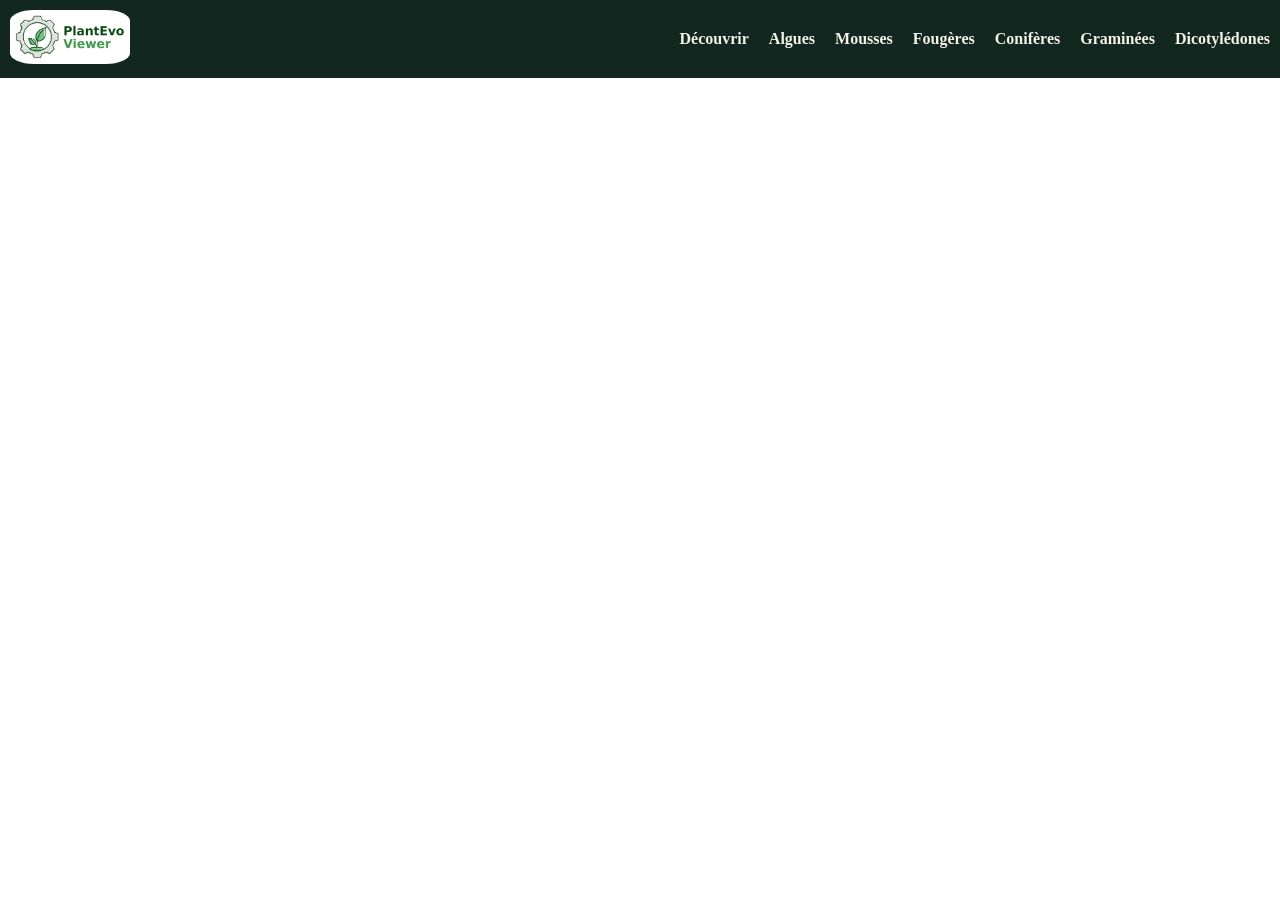
==== algues.html @ eb06ad5e "création d'un fichier image avec toutes les images des groupes (appareil végétatif, cycle de vie et " ====
<!DOCTYPE html>
<html lang="fr">
<head>
    <meta charset="UTF-8">
    <meta name="viewport" content="width=device-width, initial-scale=1.0">
    <link rel="stylesheet" href="style.css">
    <title>Les Algues</title>
</head>
<body>
    <header class="NavBar">
        <a href="#accueil" class="logoEvo">
    <img src="./image/PlantEvoViewer_horizontal.png" alt="PlantEvo Viewer, accueil">
  </a>

  <nav>
    <a href="#Découvrir">Découvrir</a>
    <a href="#Algues">Algues</a>
    <a href="#Mousses">Mousses</a>
    <a href="#Fougères">Fougères</a>
    <a href="#Conifères">Conifères</a>
    <a href="#Graminées">Graminées</a>
    <a href="#Dicotylédones">Dicotylédones</a>
    
  </nav>
    </header>
<main class="fiche-algue">
    <section>
        
    </section>

</main>
    
</body>
</html>
---- style.css ----
.NavBar {
  display: flex;
  justify-content: space-between;
  align-items: center;
  padding: 10px 10px;
  background-color: #12271F;
  position:sticky;
  top: 0;
  z-index: 10;
}

nav {
  display: flex;
  gap: 20px;
}
.logoEvo img {
    width: 120px;
    height: auto;
    border-radius: 20%;
}
.image-accueil {
  min-height: 80vh;
  background-image: url(./image/GREEN.jpg);
  background-size: cover;
  background-position: center;
  display: flex;
flex-direction: column;
justify-content: center;
align-items: flex-start;
padding: 40px 7%;
}
.surtitre {
    color: #AAD851;
    text-transform: uppercase;
}
.titre {
    color: white;
    font-size: 3rem;
    max-width: 900px;
}
.textintro {
    color: white;
    text-transform: uppercase;
    max-width: 550px;
    line-height: 1.5;
}
.bouton {
  display: inline-block;
  margin-top: 24px;
  padding: 12px 20px;
  border-radius: 30px;
  background-color: #A5D244;
  color: #101510;
  font-weight: bold;
  text-decoration: none;
}

* {
  box-sizing: border-box;
}

body {
  margin: 0;
}
nav a {
  color: #F4F1E8;
  font-weight: bold;
  text-decoration: none;
  transition: 0.2s;
}
nav a:hover {
    text-decoration: underline;
    color: #A5D244;
}
#DECOUVRIR {
    scroll-margin-top: 80px;
}
.entete-decouverte {
    display: flex;
    justify-content: space-between;
    align-items: flex-start;
    gap: 40px;
}
.explication {
    max-width: 320px;
}
.grille-cartes {
  display: grid;
  grid-template-columns: repeat(3, minmax(0, 1fr));
  gap: 28px;
  margin-top: 32px;
}
.carte img {
    display: block;
    width: 100%;
    height: 175px;
    object-fit: cover;
}
.carte {
  position: relative;
}

.infos-carte {
  position: absolute;
  inset: 0;
  padding: 12px;
  display: flex;
  flex-direction: column;
  justify-content: flex-end;
  align-items: flex-start;
}
.infos-carte p {
  margin: 0;
  padding: 5px 8px;
  border-radius: 8px;
  background-color: #A5D244;
  color: #10251E;
  font-size: 11px;
  font-weight: bold;
}

.infos-carte h3 {
  margin: 0;
  color: white;
  font-size: 14px;
  font-style: italic;
}

.infos-carte a {
  align-self: flex-end;
  padding: 5px 12px;
  border-radius: 20px;
  background-color: #A5D244;
  color: #10251E;
  text-decoration: none;
}
.decouvrir {
  min-height: 100vh;
  padding: 32px 7%;
  background-color: #10251E;
  color: #F4F1E8;
}
.icone-etape {
    width: 48px;
    height: 48px;
    object-fit: contain;
}
.vue-ensemble {
  min-height: 100vh;
  padding: 24px 32px;
  background-color: #369B72;
  color: white;
}
.frise {
  display: grid;
  grid-template-columns: repeat(5, minmax(0, 1fr));
  gap: 12px;
  margin-top: 44px;
}
.etape {
  padding: 12px;
  border-radius: 8px;
  background-color: #E8E8E8;
  color: #10251E;
}
.etape {
  text-align: center;
}

.icone-etape {
  display: block;
  width: 32px;
  height: 32px;
  margin: 0 auto 8px;
}

.etape h4 {
  margin: 6px 0;
}

.etape p {
  font-size: 12px;
  line-height: 1.3;
}
.entete-frise h2 {
  margin: 0 0 24px;
  font-size: 18px;
  text-transform: uppercase;
}

.entete-frise h3 {
  margin: 0 0 12px;
  font-size: 20px;
  font-style: italic;
}

.note-frise {
  max-width: 480px;
  margin: 0;
  font-size: 11px;
  font-style: italic;
}
@media (max-width: 700px) {
  .frise {
    grid-template-columns: repeat(2, minmax(0, 1fr));
  }
}

@media (max-width: 420px) {
  .frise {
    grid-template-columns: 1fr;
  }

  .vue-ensemble {
    padding: 20px;
  }
}
.vue-densemble {
    background-color: #369B72;
}
.vue-ensemble {
  min-height: 100vh;
  padding: 24px 32px 100px;
  background-color: #369B72;
}
.reproduction {
  min-height: 100vh;
  padding: 24px 32px 72px;
  background-color: #369B72;
  color: white;
}

.cartes-reproduction {
  display: grid;
  grid-template-columns: repeat(2, minmax(0, 1fr));
  gap: 16px;
  margin: 28px auto 0;
  max-width: 1000px;
}

.carte-reproduction {
  min-height: 230px;
  padding: 24px;
  border-radius: 18px;
  background-color: #193A2D;
}
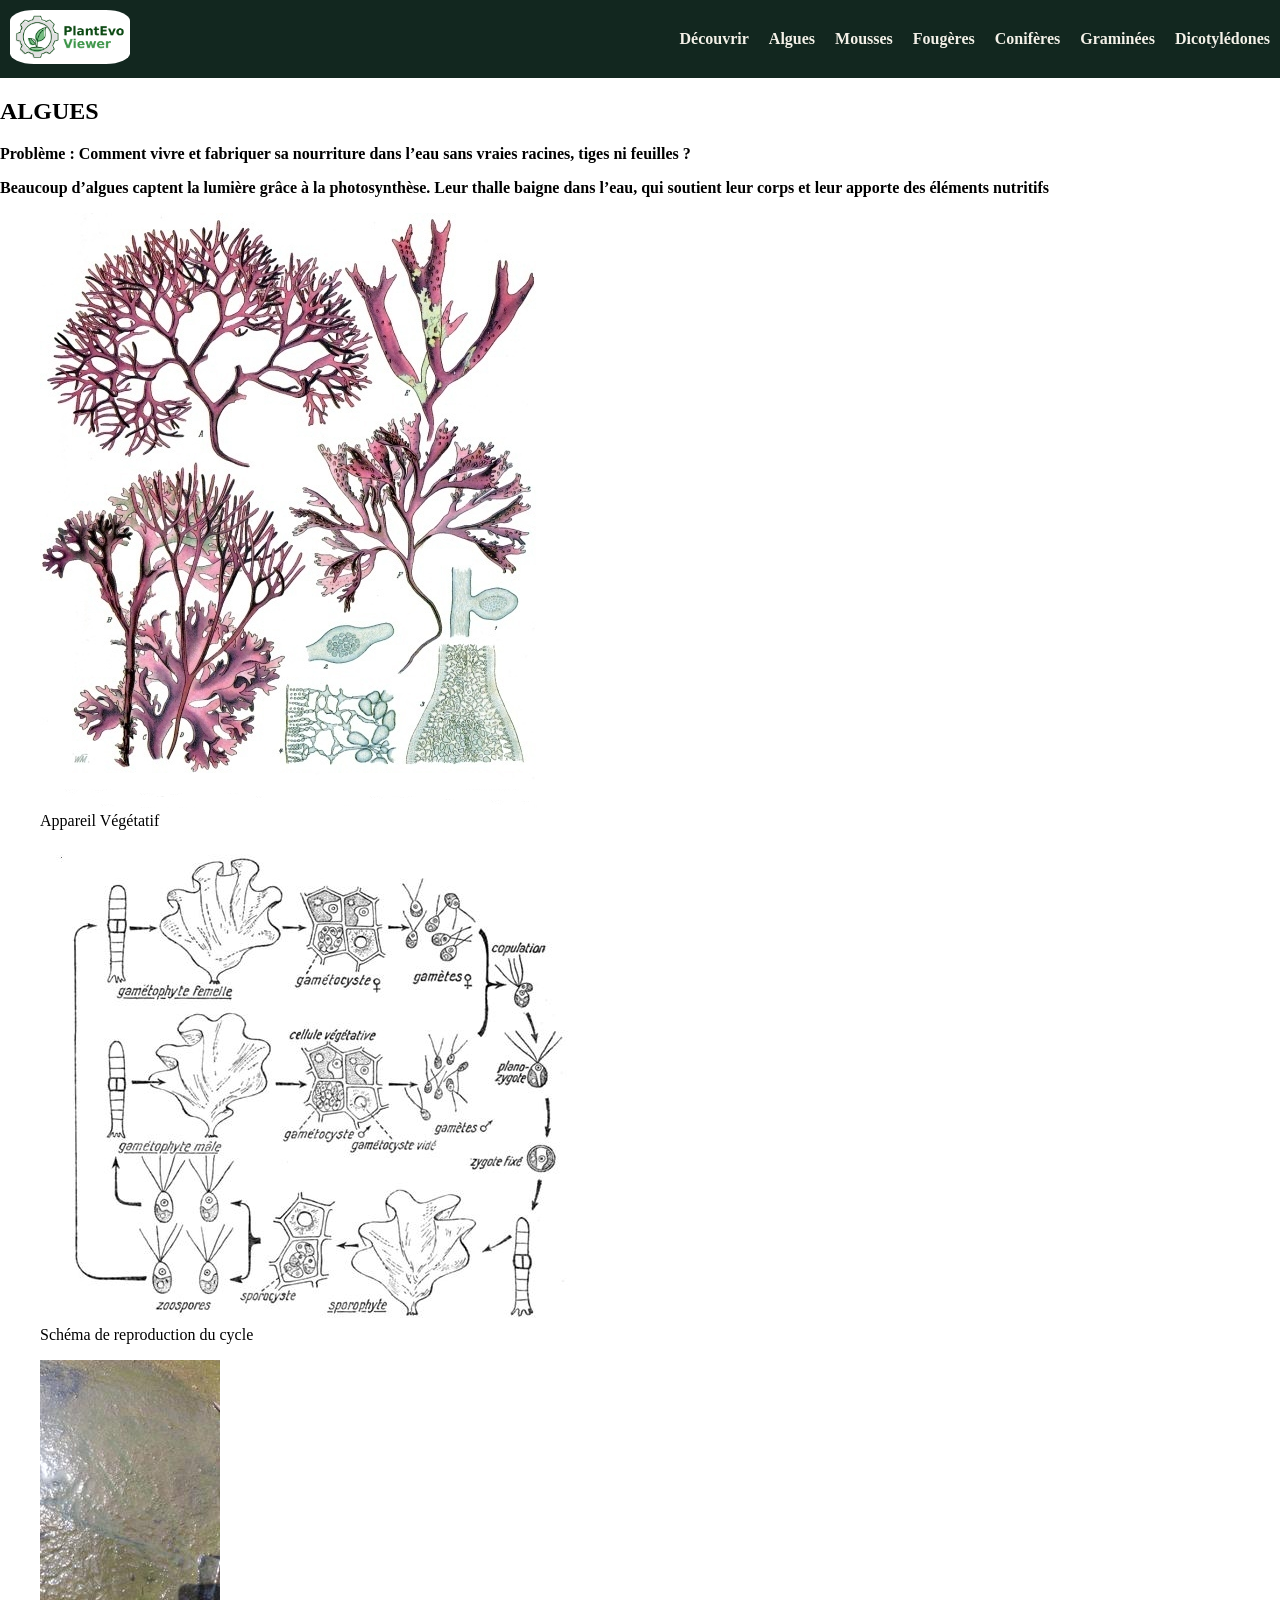
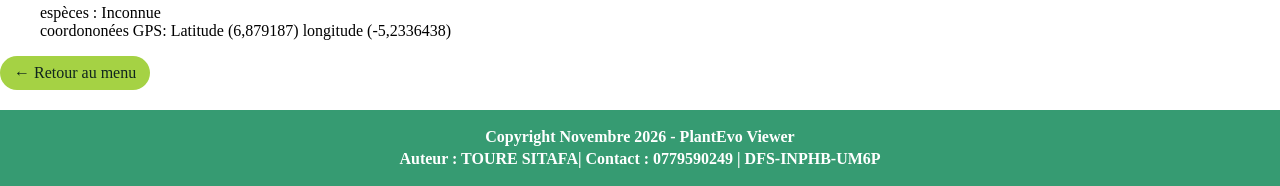
==== commit bc3b4f47: "terminer la structure du html du groupe algues, ajout du css de bouton retour au menu et du css du f" ====
--- a/algues.html
+++ b/algues.html
@@ -24,11 +24,44 @@
   </nav>
     </header>
 <main class="fiche-algue">
-    <section>
-        
+    
+    <section class="accueil-algues">
+        <h1>ALGUES</h1>
+        <p>
+            <strong>Problème : Comment vivre et fabriquer sa nourriture dans l’eau sans vraies racines, tiges ni feuilles ?</strong>
+        </p>
+            <p>
+                <strong>Beaucoup d’algues captent la lumière grâce à la photosynthèse. Leur thalle baigne dans l’eau, 
+qui soutient leur corps et leur apporte des éléments nutritifs</strong>
+            </p>
     </section>
+    <div class="info-algues">
+        <figure class="les-trois-figures">
+            <img src="./image/vrai images/algues/Chondrus_crispus_-_Köhler–s_Medizinal-Pflanzen-034.jpg" alt="">
+            <figcaption>Appareil Végétatif</figcaption>
+        </figure>
+        <figure class="les-trois-figures">
+            <img src="./image/vrai images/algues/schéma repro.jpg" alt="">
+            <figcaption>Schéma de reproduction du cycle</figcaption>
+        </figure>
+        <figure class="les-trois-figures">
+            <img src="./image/vrai images/algues/observé terrain.jpg" alt="">
+            <figcaption>espèces : Inconnue <br>coordononées GPS:
+              Latitude (6,879187)
+              longitude (-5,2336438)
+
+            </figcaption>
+        </figure>
+
+    </div>
+    <a class="retour-menu" href="index.html#decouvrir">
+    ← Retour au menu
+  </a>
 
 </main>
-    
+   <footer class="footer">
+  <p>Copyright Novembre 2026 - PlantEvo Viewer</p>
+  <p>Auteur : TOURE SITAFA| Contact : 0779590249 | DFS-INPHB-UM6P</p>
+</footer> 
 </body>
 </html>
--- a/style.css
+++ b/style.css
@@ -243,4 +243,24 @@
   padding: 24px;
   border-radius: 18px;
   background-color: #193A2D;
+}
+.retour-menu {
+  display: inline-block;
+  margin-bottom: 20px;
+  padding: 8px 14px;
+  border-radius: 20px;
+  background-color: #A5D244;
+  color: #10251E;
+  text-decoration: none;
+}
+.footer {
+  padding: 14px 16px;
+  background-color: #369B72;
+  color: white;
+  text-align: center;
+  font-weight: bold;
+}
+
+.footer p {
+  margin: 4px 0;
 }
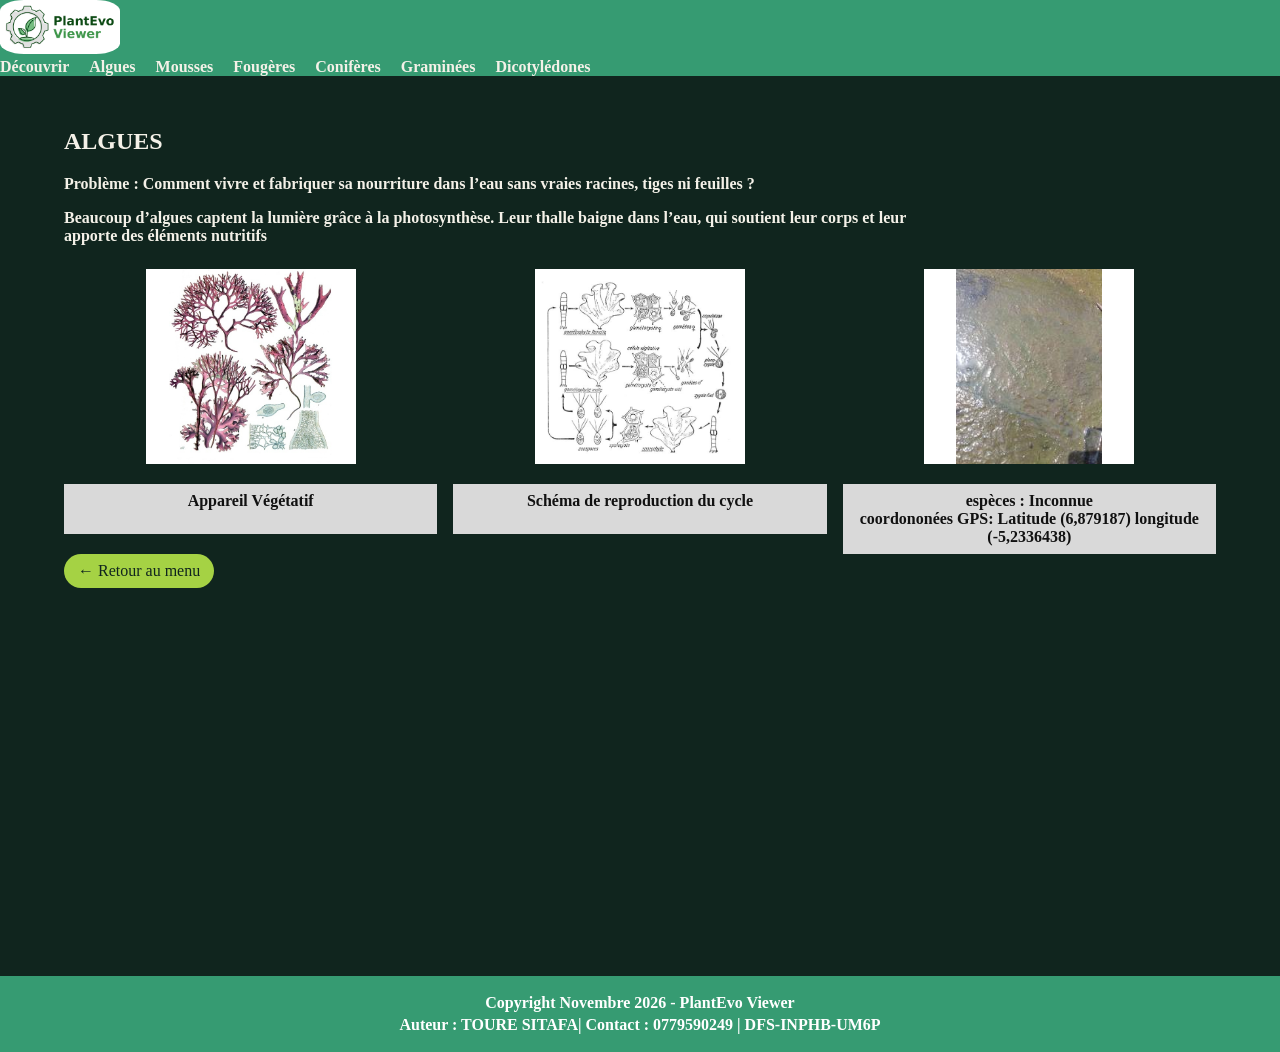
==== commit 123dacba: "conception du CSS du html de groupe algues avec beaucoup de difficultés et conception encore floue d" ====
--- a/algues.html
+++ b/algues.html
@@ -7,8 +7,8 @@
     <title>Les Algues</title>
 </head>
 <body>
-    <header class="NavBar">
-        <a href="#accueil" class="logoEvo">
+    <header class="NavBar-algues">
+        <a href="index.html" class="logoEvo">
     <img src="./image/PlantEvoViewer_horizontal.png" alt="PlantEvo Viewer, accueil">
   </a>
 
--- a/style.css
+++ b/style.css
@@ -263,4 +263,56 @@
 
 .footer p {
   margin: 4px 0;
+}
+.NavBar-algues {
+    background-color: #369B72;
+}
+.fiche-algue {
+    min-height: 100vh;
+    padding: 32px 5%;
+    background-color: #10251E;
+    color: #F4F1E8;
+}
+.fiche-algue .accueil-algues {
+    max-width: 850px;
+  font-weight: bold;
+}
+.fiche-algue .info-algues {
+  display: grid;
+  grid-template-columns: repeat(3, minmax(0, 1fr));
+  gap: 16px;
+  margin-top: 24px;
+  align-items: start;
+}
+
+.fiche-algue .info-algues figure {
+  min-width: 0;
+  margin: 0;
+  text-align: center;
+}
+
+.fiche-algue .info-algues img {
+  display: block;
+  width: 100%;
+  max-width: 210px;
+  height: 195px;
+  margin: 0 auto;
+  object-fit: contain;
+  background-color: white;
+}
+
+.fiche-algue .info-algues figcaption {
+  min-height: 50px;
+  margin-top: 20px;
+  padding: 8px;
+  background-color: #D9D9D9;
+  color: #111111;
+  text-align: center;
+  font-weight: bold;
+}
+
+@media (max-width: 700px) {
+  .fiche-algue .info-algues {
+    grid-template-columns: 1fr;
+  }
 }
